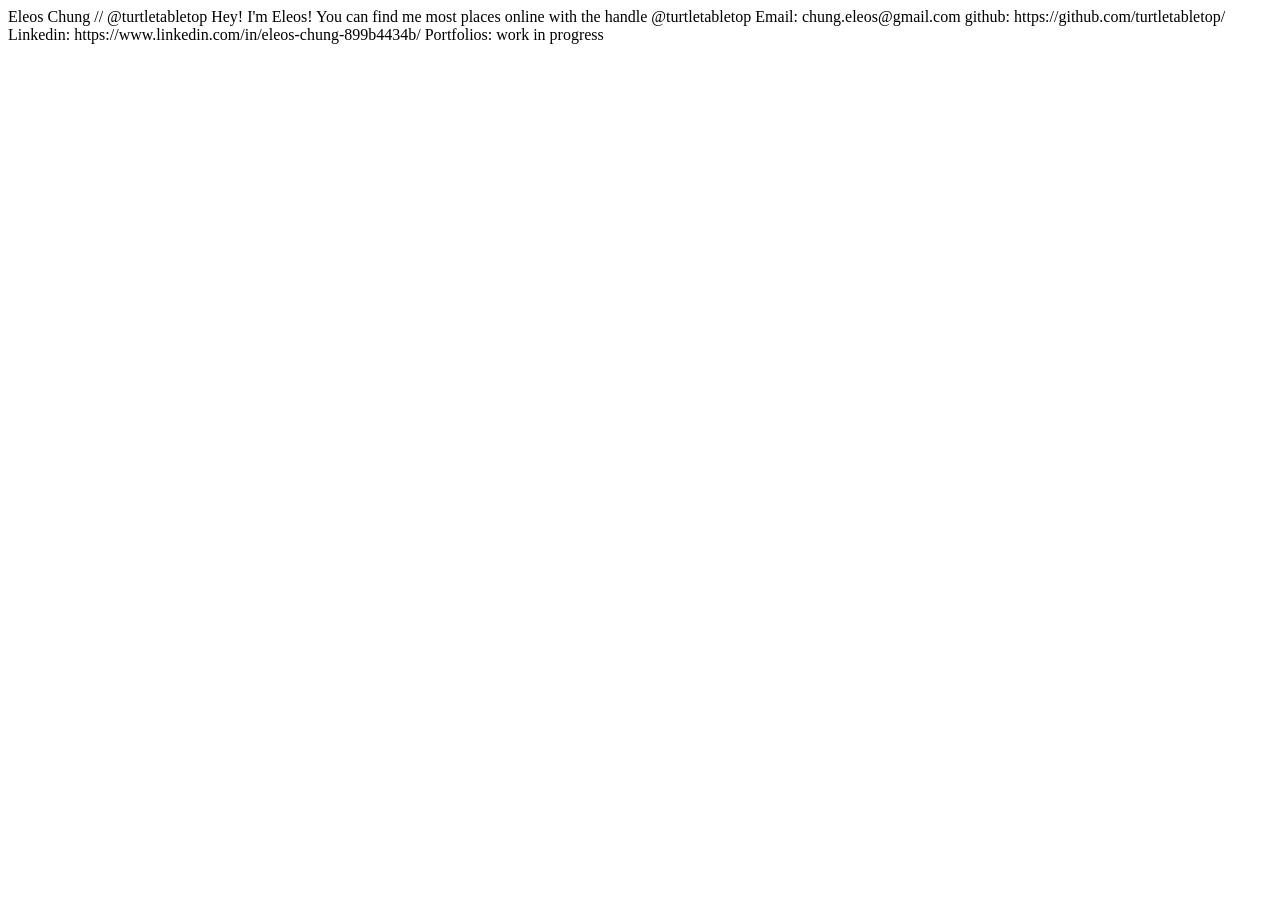
==== contactcard/index.html @ 312f9181 "version 2" ====
<!DOCTYPE html>
<html>
    <head>
        <meta name="viewport" content="width=design-width, initial-scale=1.0">
        <meta charset="UTF-8">
        <link rel="stylesheet" href="myfirstcssfile.css">
        <title>turtletabletop's contact card</title>
    </head>
    <body>
        Eleos Chung // @turtletabletop
        
        Hey! I'm Eleos! You can find me most places online with the handle @turtletabletop
        
        Email: chung.eleos@gmail.com
        github: https://github.com/turtletabletop/
        Linkedin: https://www.linkedin.com/in/eleos-chung-899b4434b/
        Portfolios: work in progress

    </body>
</html>
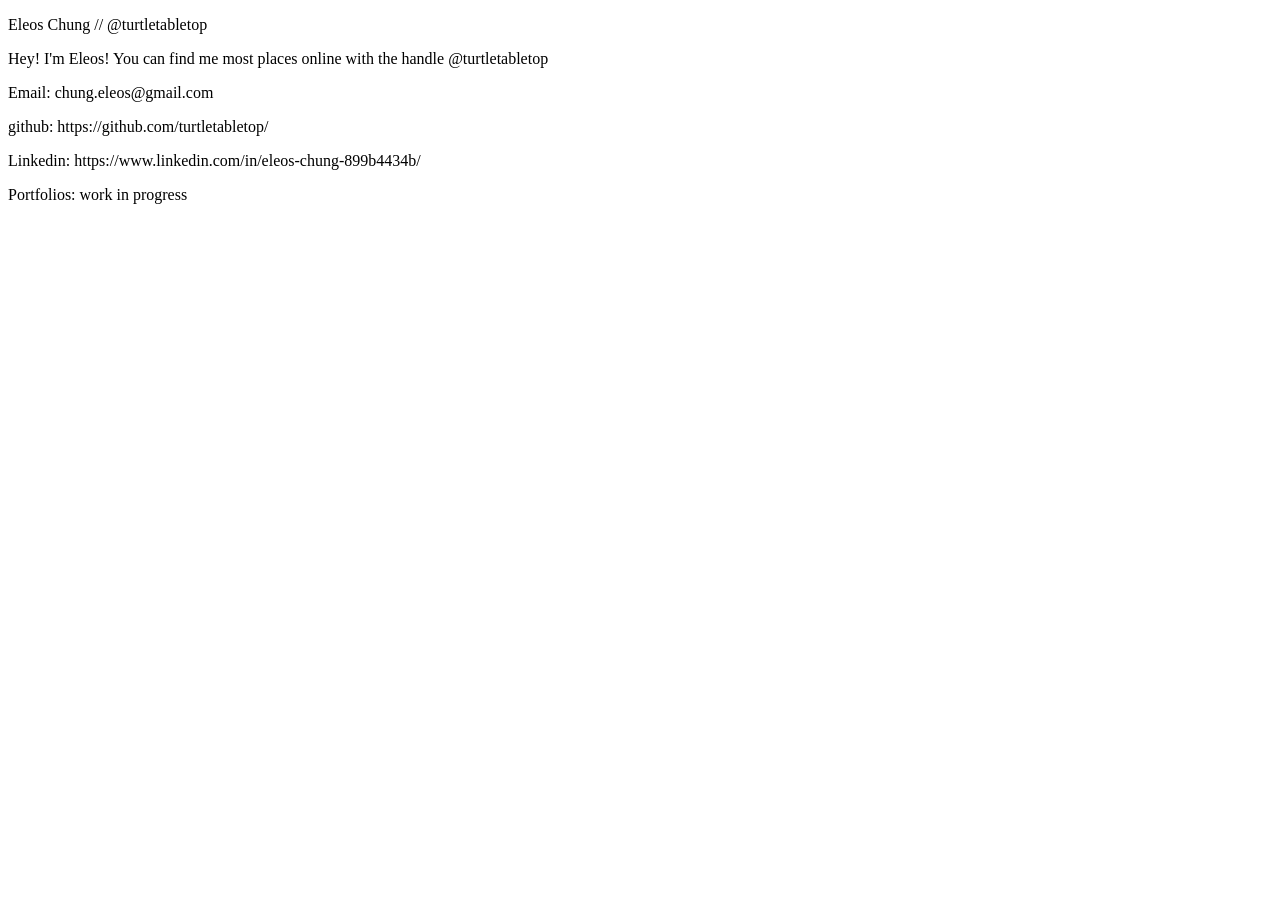
==== commit d5d911d0: "updated contactcard" ====
--- a/contactcard/index.html
+++ b/contactcard/index.html
@@ -7,14 +7,14 @@
         <title>turtletabletop's contact card</title>
     </head>
     <body>
-        Eleos Chung // @turtletabletop
+        <p>Eleos Chung // @turtletabletop</p>
         
-        Hey! I'm Eleos! You can find me most places online with the handle @turtletabletop
+        <p>Hey! I'm Eleos! You can find me most places online with the handle @turtletabletop</p>
         
-        Email: chung.eleos@gmail.com
-        github: https://github.com/turtletabletop/
-        Linkedin: https://www.linkedin.com/in/eleos-chung-899b4434b/
-        Portfolios: work in progress
+        <p>Email: chung.eleos@gmail.com</p>
+        <p>github: https://github.com/turtletabletop/</p>
+        <p>Linkedin: https://www.linkedin.com/in/eleos-chung-899b4434b/</p>
+        <p>Portfolios: work in progress</p>
 
     </body>
 </html>
